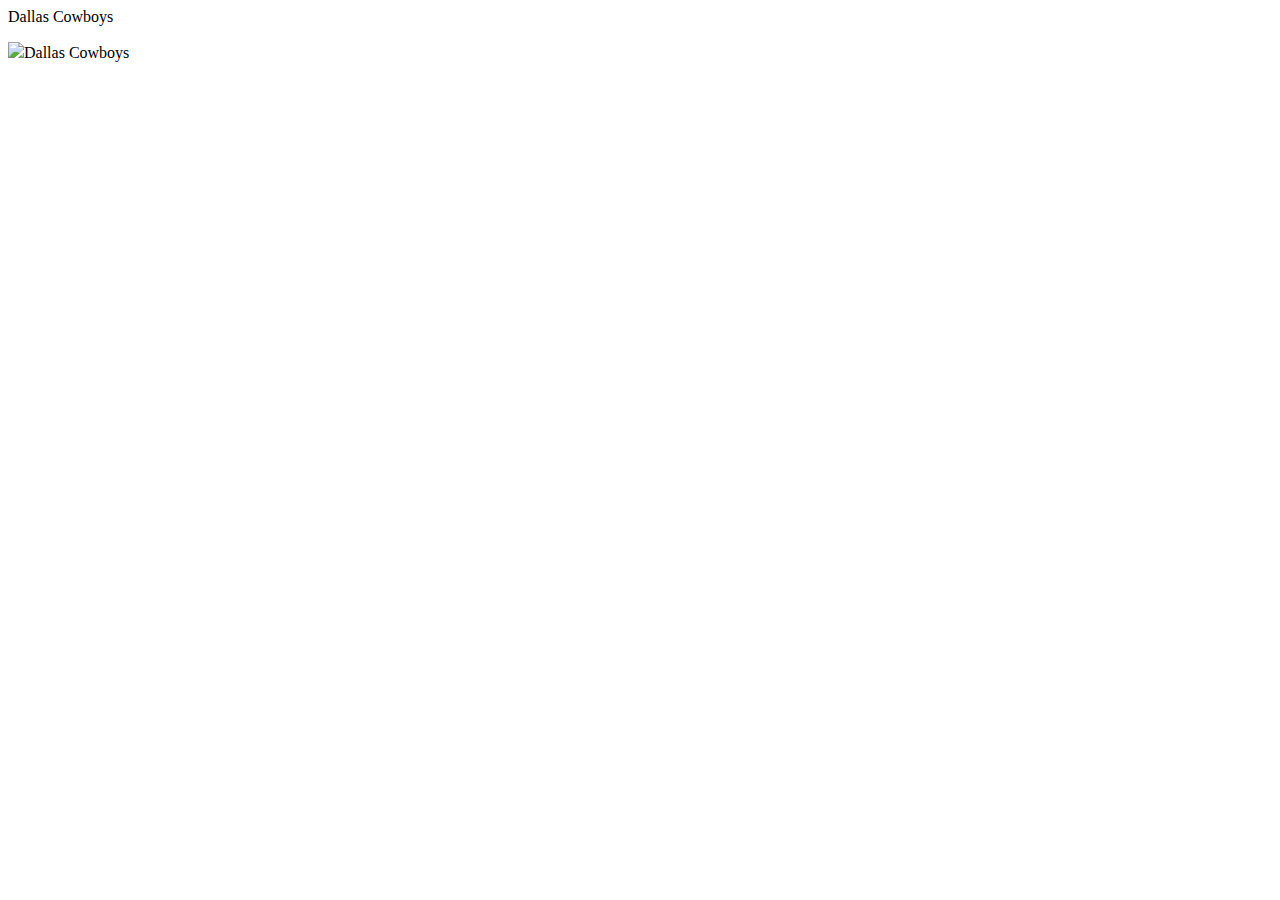
==== index.html @ ccbd550d "html layout and logo added" ====
<!DOCTYPE html>
<html>
<head>
	<title>Dallas Cowboys</title>
</head>
<body>
	<header>Dallas Cowboys</header>
	<p><img src="http://a.espncdn.com/combiner/i?img=/i/teamlogos/nfl/500/dal.png&h=150&w=150">Dallas Cowboys</p>

</body>
</html>
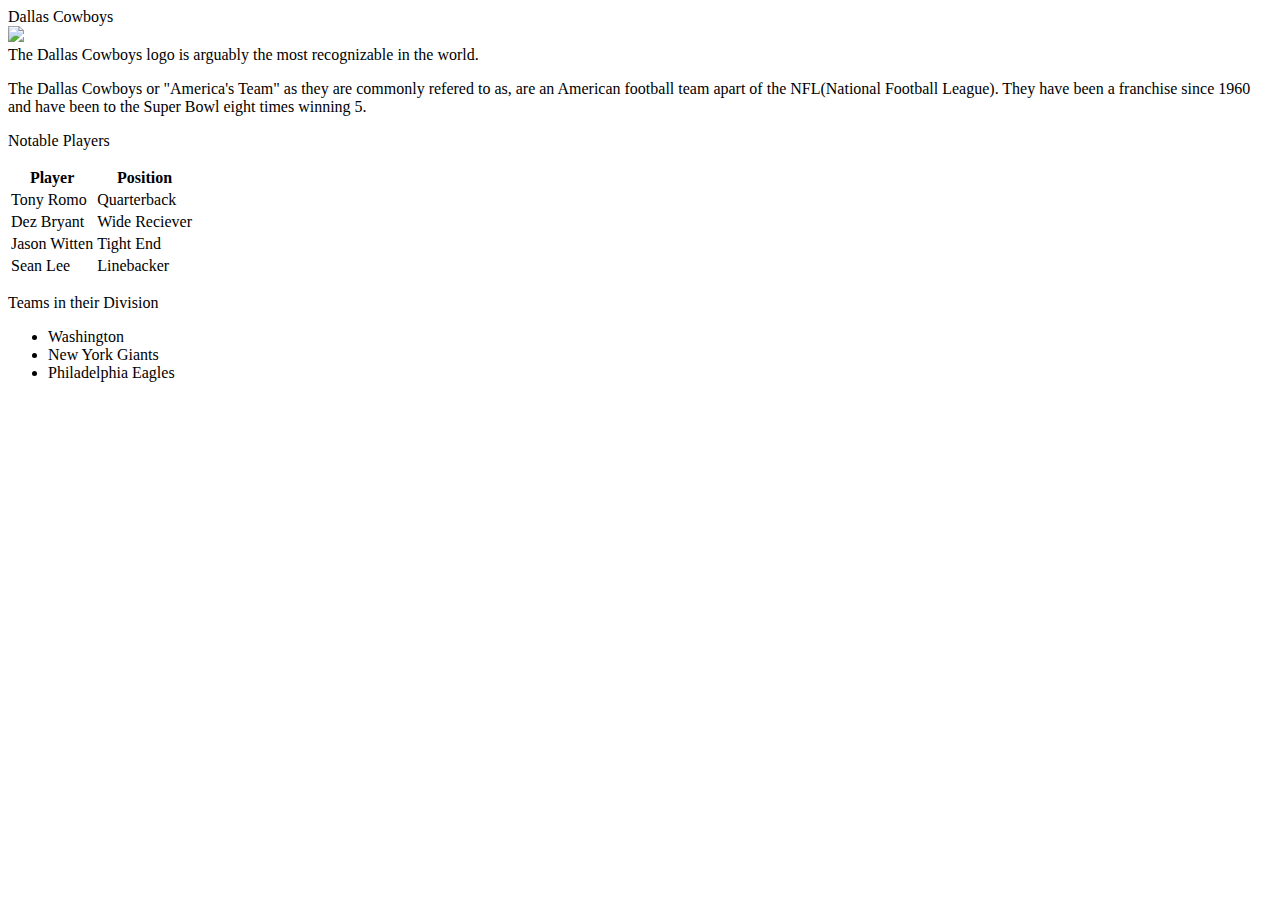
==== commit 0057c73f: "added intro paragraph, notable player table, list of teams in division" ====
--- a/index.html
+++ b/index.html
@@ -4,8 +4,40 @@
 	<title>Dallas Cowboys</title>
 </head>
 <body>
-	<header>Dallas Cowboys</header>
-	<p><img src="http://a.espncdn.com/combiner/i?img=/i/teamlogos/nfl/500/dal.png&h=150&w=150">Dallas Cowboys</p>
-
+	<header1>Dallas Cowboys</header>
+	<br>
+	<p1><img src="http://a.espncdn.com/combiner/i?img=/i/teamlogos/nfl/500/dal.png&h=150&w=150">
+	<br>
+	The Dallas Cowboys logo is arguably the most recognizable in the world.</p>
+	<p>The Dallas Cowboys or "America's Team" as they are commonly refered to as, are an American football team apart of the NFL(National Football League). They have been a franchise since 1960 and have been to the Super Bowl eight times winning 5.</p>
+	<p>Notable Players
+		<table boarder=1>
+			<tr>
+				<th>Player</th>
+				<th>Position</th>
+			</tr>
+			<tr>
+				<td>Tony Romo</td>
+				<td>Quarterback</td>
+			</tr>
+			<tr>
+				<td>Dez Bryant</td>
+				<td>Wide Reciever</td>
+			</tr>
+			<tr>
+				<td>Jason Witten</td>
+				<td>Tight End</td>
+			</tr>
+			<tr>
+				<td>Sean Lee</td>
+				<td>Linebacker</td></tr>
+		</table></p>
+	<p>Teams in their Division
+		<ul>
+			<li>Washington</li>
+			<li>New York Giants</li>
+			<li>Philadelphia Eagles</li>
+		</ul>
+	</p>
 </body>
 </html>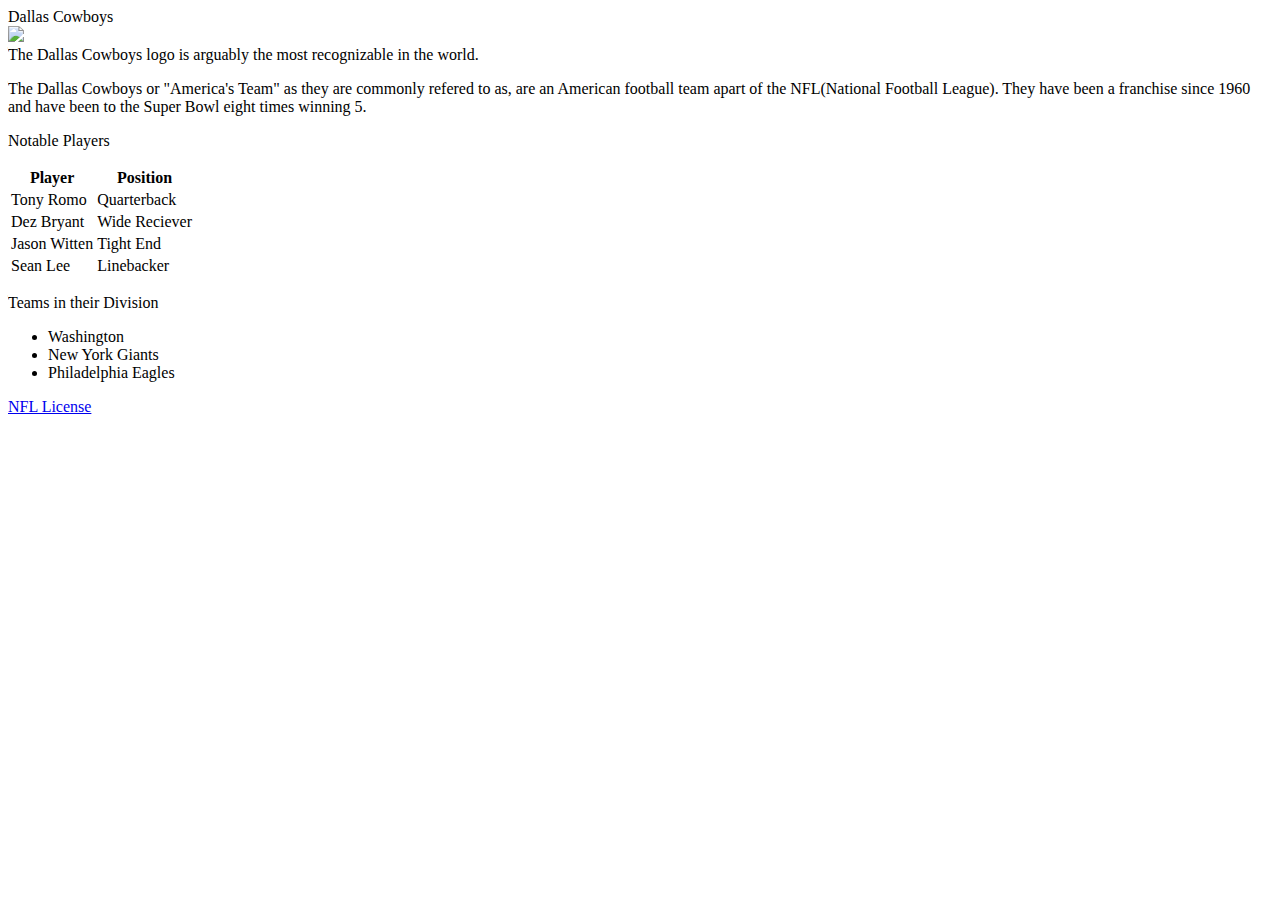
==== commit a9c89d02: "added add.html as a license page, link, and into & title to page" ====
--- a/index.html
+++ b/index.html
@@ -38,6 +38,8 @@
 			<li>New York Giants</li>
 			<li>Philadelphia Eagles</li>
 		</ul>
+		<a href="add.html">NFL License<a>
 	</p>
+
 </body>
 </html>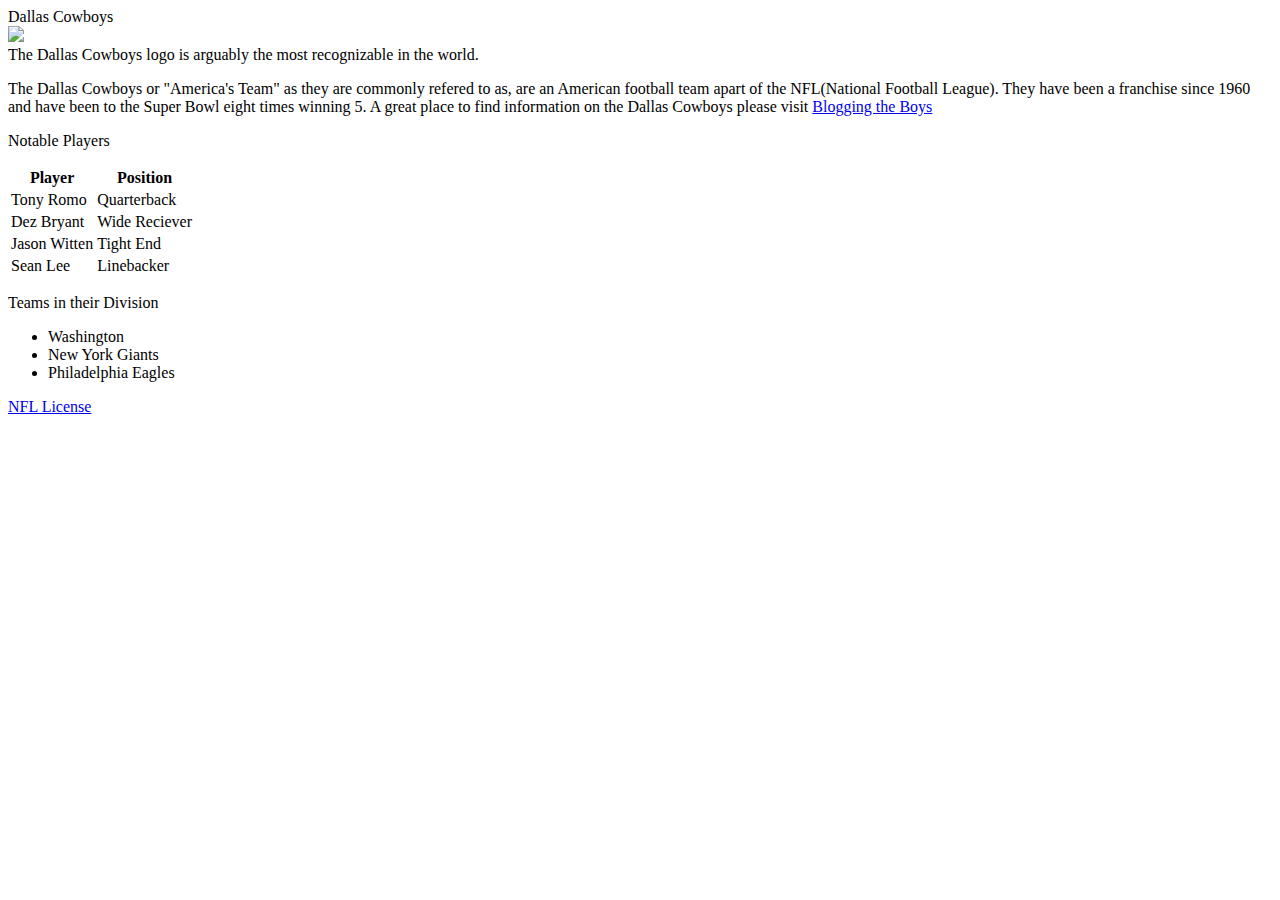
==== commit e572ecc6: "Added Bloggingtheboys.com link to home page" ====
--- a/index.html
+++ b/index.html
@@ -9,7 +9,7 @@
 	<p1><img src="http://a.espncdn.com/combiner/i?img=/i/teamlogos/nfl/500/dal.png&h=150&w=150">
 	<br>
 	The Dallas Cowboys logo is arguably the most recognizable in the world.</p>
-	<p>The Dallas Cowboys or "America's Team" as they are commonly refered to as, are an American football team apart of the NFL(National Football League). They have been a franchise since 1960 and have been to the Super Bowl eight times winning 5.</p>
+	<p>The Dallas Cowboys or "America's Team" as they are commonly refered to as, are an American football team apart of the NFL(National Football League). They have been a franchise since 1960 and have been to the Super Bowl eight times winning 5. A great place to find information on the Dallas Cowboys please visit <a href="https://www.bloggingtheboys.com">Blogging the Boys<a></p>
 	<p>Notable Players
 		<table boarder=1>
 			<tr>
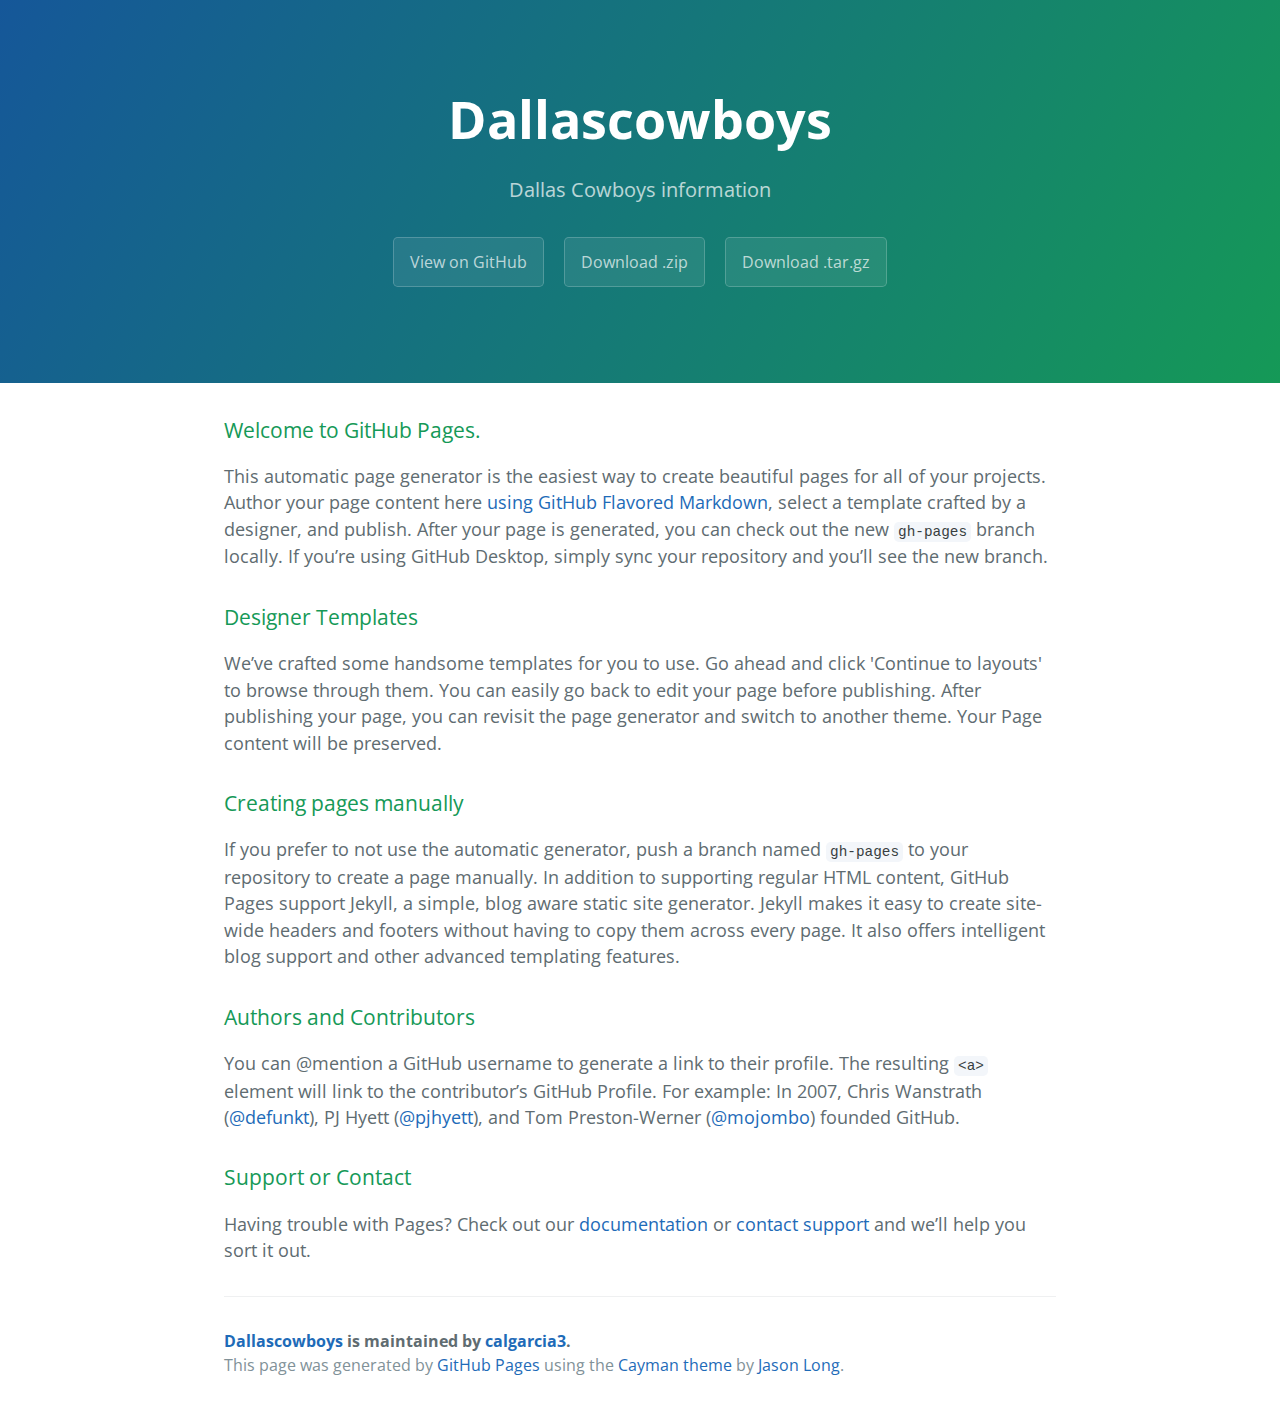
==== commit 17cfdcfc: "Create gh-pages branch via GitHub" ====
--- a/index.html
+++ b/index.html
@@ -1,45 +1,57 @@
-<!DOCTYPE html>
-<html>
-<head>
-	<title>Dallas Cowboys</title>
-</head>
-<body>
-	<header1>Dallas Cowboys</header>
-	<br>
-	<p1><img src="http://a.espncdn.com/combiner/i?img=/i/teamlogos/nfl/500/dal.png&h=150&w=150">
-	<br>
-	The Dallas Cowboys logo is arguably the most recognizable in the world.</p>
-	<p>The Dallas Cowboys or "America's Team" as they are commonly refered to as, are an American football team apart of the NFL(National Football League). They have been a franchise since 1960 and have been to the Super Bowl eight times winning 5. A great place to find information on the Dallas Cowboys please visit <a href="https://www.bloggingtheboys.com">Blogging the Boys<a></p>
-	<p>Notable Players
-		<table boarder=1>
-			<tr>
-				<th>Player</th>
-				<th>Position</th>
-			</tr>
-			<tr>
-				<td>Tony Romo</td>
-				<td>Quarterback</td>
-			</tr>
-			<tr>
-				<td>Dez Bryant</td>
-				<td>Wide Reciever</td>
-			</tr>
-			<tr>
-				<td>Jason Witten</td>
-				<td>Tight End</td>
-			</tr>
-			<tr>
-				<td>Sean Lee</td>
-				<td>Linebacker</td></tr>
-		</table></p>
-	<p>Teams in their Division
-		<ul>
-			<li>Washington</li>
-			<li>New York Giants</li>
-			<li>Philadelphia Eagles</li>
-		</ul>
-		<a href="add.html">NFL License<a>
-	</p>
-
-</body>
-</html>+<!DOCTYPE html>
+<html lang="en-us">
+  <head>
+    <meta charset="UTF-8">
+    <title>Dallascowboys by calgarcia3</title>
+    <meta name="viewport" content="width=device-width, initial-scale=1">
+    <link rel="stylesheet" type="text/css" href="stylesheets/normalize.css" media="screen">
+    <link href='https://fonts.googleapis.com/css?family=Open+Sans:400,700' rel='stylesheet' type='text/css'>
+    <link rel="stylesheet" type="text/css" href="stylesheets/stylesheet.css" media="screen">
+    <link rel="stylesheet" type="text/css" href="stylesheets/github-light.css" media="screen">
+  </head>
+  <body>
+    <section class="page-header">
+      <h1 class="project-name">Dallascowboys</h1>
+      <h2 class="project-tagline">Dallas Cowboys information</h2>
+      <a href="https://github.com/calgarcia3/DallasCowboys" class="btn">View on GitHub</a>
+      <a href="https://github.com/calgarcia3/DallasCowboys/zipball/master" class="btn">Download .zip</a>
+      <a href="https://github.com/calgarcia3/DallasCowboys/tarball/master" class="btn">Download .tar.gz</a>
+    </section>
+
+    <section class="main-content">
+      <h3>
+<a id="welcome-to-github-pages" class="anchor" href="#welcome-to-github-pages" aria-hidden="true"><span aria-hidden="true" class="octicon octicon-link"></span></a>Welcome to GitHub Pages.</h3>
+
+<p>This automatic page generator is the easiest way to create beautiful pages for all of your projects. Author your page content here <a href="https://guides.github.com/features/mastering-markdown/">using GitHub Flavored Markdown</a>, select a template crafted by a designer, and publish. After your page is generated, you can check out the new <code>gh-pages</code> branch locally. If you’re using GitHub Desktop, simply sync your repository and you’ll see the new branch.</p>
+
+<h3>
+<a id="designer-templates" class="anchor" href="#designer-templates" aria-hidden="true"><span aria-hidden="true" class="octicon octicon-link"></span></a>Designer Templates</h3>
+
+<p>We’ve crafted some handsome templates for you to use. Go ahead and click 'Continue to layouts' to browse through them. You can easily go back to edit your page before publishing. After publishing your page, you can revisit the page generator and switch to another theme. Your Page content will be preserved.</p>
+
+<h3>
+<a id="creating-pages-manually" class="anchor" href="#creating-pages-manually" aria-hidden="true"><span aria-hidden="true" class="octicon octicon-link"></span></a>Creating pages manually</h3>
+
+<p>If you prefer to not use the automatic generator, push a branch named <code>gh-pages</code> to your repository to create a page manually. In addition to supporting regular HTML content, GitHub Pages support Jekyll, a simple, blog aware static site generator. Jekyll makes it easy to create site-wide headers and footers without having to copy them across every page. It also offers intelligent blog support and other advanced templating features.</p>
+
+<h3>
+<a id="authors-and-contributors" class="anchor" href="#authors-and-contributors" aria-hidden="true"><span aria-hidden="true" class="octicon octicon-link"></span></a>Authors and Contributors</h3>
+
+<p>You can @mention a GitHub username to generate a link to their profile. The resulting <code>&lt;a&gt;</code> element will link to the contributor’s GitHub Profile. For example: In 2007, Chris Wanstrath (<a href="https://github.com/defunkt" class="user-mention">@defunkt</a>), PJ Hyett (<a href="https://github.com/pjhyett" class="user-mention">@pjhyett</a>), and Tom Preston-Werner (<a href="https://github.com/mojombo" class="user-mention">@mojombo</a>) founded GitHub.</p>
+
+<h3>
+<a id="support-or-contact" class="anchor" href="#support-or-contact" aria-hidden="true"><span aria-hidden="true" class="octicon octicon-link"></span></a>Support or Contact</h3>
+
+<p>Having trouble with Pages? Check out our <a href="https://help.github.com/pages">documentation</a> or <a href="https://github.com/contact">contact support</a> and we’ll help you sort it out.</p>
+
+      <footer class="site-footer">
+        <span class="site-footer-owner"><a href="https://github.com/calgarcia3/DallasCowboys">Dallascowboys</a> is maintained by <a href="https://github.com/calgarcia3">calgarcia3</a>.</span>
+
+        <span class="site-footer-credits">This page was generated by <a href="https://pages.github.com">GitHub Pages</a> using the <a href="https://github.com/jasonlong/cayman-theme">Cayman theme</a> by <a href="https://twitter.com/jasonlong">Jason Long</a>.</span>
+      </footer>
+
+    </section>
+
+  
+  </body>
+</html>
--- a/stylesheets/stylesheet.css
+++ b/stylesheets/stylesheet.css
@@ -0,0 +1,245 @@
+* {
+  box-sizing: border-box; }
+
+body {
+  padding: 0;
+  margin: 0;
+  font-family: "Open Sans", "Helvetica Neue", Helvetica, Arial, sans-serif;
+  font-size: 16px;
+  line-height: 1.5;
+  color: #606c71; }
+
+a {
+  color: #1e6bb8;
+  text-decoration: none; }
+  a:hover {
+    text-decoration: underline; }
+
+.btn {
+  display: inline-block;
+  margin-bottom: 1rem;
+  color: rgba(255, 255, 255, 0.7);
+  background-color: rgba(255, 255, 255, 0.08);
+  border-color: rgba(255, 255, 255, 0.2);
+  border-style: solid;
+  border-width: 1px;
+  border-radius: 0.3rem;
+  transition: color 0.2s, background-color 0.2s, border-color 0.2s; }
+  .btn + .btn {
+    margin-left: 1rem; }
+
+.btn:hover {
+  color: rgba(255, 255, 255, 0.8);
+  text-decoration: none;
+  background-color: rgba(255, 255, 255, 0.2);
+  border-color: rgba(255, 255, 255, 0.3); }
+
+@media screen and (min-width: 64em) {
+  .btn {
+    padding: 0.75rem 1rem; } }
+
+@media screen and (min-width: 42em) and (max-width: 64em) {
+  .btn {
+    padding: 0.6rem 0.9rem;
+    font-size: 0.9rem; } }
+
+@media screen and (max-width: 42em) {
+  .btn {
+    display: block;
+    width: 100%;
+    padding: 0.75rem;
+    font-size: 0.9rem; }
+    .btn + .btn {
+      margin-top: 1rem;
+      margin-left: 0; } }
+
+.page-header {
+  color: #fff;
+  text-align: center;
+  background-color: #159957;
+  background-image: linear-gradient(120deg, #155799, #159957); }
+
+@media screen and (min-width: 64em) {
+  .page-header {
+    padding: 5rem 6rem; } }
+
+@media screen and (min-width: 42em) and (max-width: 64em) {
+  .page-header {
+    padding: 3rem 4rem; } }
+
+@media screen and (max-width: 42em) {
+  .page-header {
+    padding: 2rem 1rem; } }
+
+.project-name {
+  margin-top: 0;
+  margin-bottom: 0.1rem; }
+
+@media screen and (min-width: 64em) {
+  .project-name {
+    font-size: 3.25rem; } }
+
+@media screen and (min-width: 42em) and (max-width: 64em) {
+  .project-name {
+    font-size: 2.25rem; } }
+
+@media screen and (max-width: 42em) {
+  .project-name {
+    font-size: 1.75rem; } }
+
+.project-tagline {
+  margin-bottom: 2rem;
+  font-weight: normal;
+  opacity: 0.7; }
+
+@media screen and (min-width: 64em) {
+  .project-tagline {
+    font-size: 1.25rem; } }
+
+@media screen and (min-width: 42em) and (max-width: 64em) {
+  .project-tagline {
+    font-size: 1.15rem; } }
+
+@media screen and (max-width: 42em) {
+  .project-tagline {
+    font-size: 1rem; } }
+
+.main-content :first-child {
+  margin-top: 0; }
+.main-content img {
+  max-width: 100%; }
+.main-content h1, .main-content h2, .main-content h3, .main-content h4, .main-content h5, .main-content h6 {
+  margin-top: 2rem;
+  margin-bottom: 1rem;
+  font-weight: normal;
+  color: #159957; }
+.main-content p {
+  margin-bottom: 1em; }
+.main-content code {
+  padding: 2px 4px;
+  font-family: Consolas, "Liberation Mono", Menlo, Courier, monospace;
+  font-size: 0.9rem;
+  color: #383e41;
+  background-color: #f3f6fa;
+  border-radius: 0.3rem; }
+.main-content pre {
+  padding: 0.8rem;
+  margin-top: 0;
+  margin-bottom: 1rem;
+  font: 1rem Consolas, "Liberation Mono", Menlo, Courier, monospace;
+  color: #567482;
+  word-wrap: normal;
+  background-color: #f3f6fa;
+  border: solid 1px #dce6f0;
+  border-radius: 0.3rem; }
+  .main-content pre > code {
+    padding: 0;
+    margin: 0;
+    font-size: 0.9rem;
+    color: #567482;
+    word-break: normal;
+    white-space: pre;
+    background: transparent;
+    border: 0; }
+.main-content .highlight {
+  margin-bottom: 1rem; }
+  .main-content .highlight pre {
+    margin-bottom: 0;
+    word-break: normal; }
+.main-content .highlight pre, .main-content pre {
+  padding: 0.8rem;
+  overflow: auto;
+  font-size: 0.9rem;
+  line-height: 1.45;
+  border-radius: 0.3rem; }
+.main-content pre code, .main-content pre tt {
+  display: inline;
+  max-width: initial;
+  padding: 0;
+  margin: 0;
+  overflow: initial;
+  line-height: inherit;
+  word-wrap: normal;
+  background-color: transparent;
+  border: 0; }
+  .main-content pre code:before, .main-content pre code:after, .main-content pre tt:before, .main-content pre tt:after {
+    content: normal; }
+.main-content ul, .main-content ol {
+  margin-top: 0; }
+.main-content blockquote {
+  padding: 0 1rem;
+  margin-left: 0;
+  color: #819198;
+  border-left: 0.3rem solid #dce6f0; }
+  .main-content blockquote > :first-child {
+    margin-top: 0; }
+  .main-content blockquote > :last-child {
+    margin-bottom: 0; }
+.main-content table {
+  display: block;
+  width: 100%;
+  overflow: auto;
+  word-break: normal;
+  word-break: keep-all; }
+  .main-content table th {
+    font-weight: bold; }
+  .main-content table th, .main-content table td {
+    padding: 0.5rem 1rem;
+    border: 1px solid #e9ebec; }
+.main-content dl {
+  padding: 0; }
+  .main-content dl dt {
+    padding: 0;
+    margin-top: 1rem;
+    font-size: 1rem;
+    font-weight: bold; }
+  .main-content dl dd {
+    padding: 0;
+    margin-bottom: 1rem; }
+.main-content hr {
+  height: 2px;
+  padding: 0;
+  margin: 1rem 0;
+  background-color: #eff0f1;
+  border: 0; }
+
+@media screen and (min-width: 64em) {
+  .main-content {
+    max-width: 64rem;
+    padding: 2rem 6rem;
+    margin: 0 auto;
+    font-size: 1.1rem; } }
+
+@media screen and (min-width: 42em) and (max-width: 64em) {
+  .main-content {
+    padding: 2rem 4rem;
+    font-size: 1.1rem; } }
+
+@media screen and (max-width: 42em) {
+  .main-content {
+    padding: 2rem 1rem;
+    font-size: 1rem; } }
+
+.site-footer {
+  padding-top: 2rem;
+  margin-top: 2rem;
+  border-top: solid 1px #eff0f1; }
+
+.site-footer-owner {
+  display: block;
+  font-weight: bold; }
+
+.site-footer-credits {
+  color: #819198; }
+
+@media screen and (min-width: 64em) {
+  .site-footer {
+    font-size: 1rem; } }
+
+@media screen and (min-width: 42em) and (max-width: 64em) {
+  .site-footer {
+    font-size: 1rem; } }
+
+@media screen and (max-width: 42em) {
+  .site-footer {
+    font-size: 0.9rem; } }
--- a/stylesheets/github-light.css
+++ b/stylesheets/github-light.css
@@ -0,0 +1,124 @@
+/*
+The MIT License (MIT)
+
+Copyright (c) 2016 GitHub, Inc.
+
+Permission is hereby granted, free of charge, to any person obtaining a copy
+of this software and associated documentation files (the "Software"), to deal
+in the Software without restriction, including without limitation the rights
+to use, copy, modify, merge, publish, distribute, sublicense, and/or sell
+copies of the Software, and to permit persons to whom the Software is
+furnished to do so, subject to the following conditions:
+
+The above copyright notice and this permission notice shall be included in all
+copies or substantial portions of the Software.
+
+THE SOFTWARE IS PROVIDED "AS IS", WITHOUT WARRANTY OF ANY KIND, EXPRESS OR
+IMPLIED, INCLUDING BUT NOT LIMITED TO THE WARRANTIES OF MERCHANTABILITY,
+FITNESS FOR A PARTICULAR PURPOSE AND NONINFRINGEMENT. IN NO EVENT SHALL THE
+AUTHORS OR COPYRIGHT HOLDERS BE LIABLE FOR ANY CLAIM, DAMAGES OR OTHER
+LIABILITY, WHETHER IN AN ACTION OF CONTRACT, TORT OR OTHERWISE, ARISING FROM,
+OUT OF OR IN CONNECTION WITH THE SOFTWARE OR THE USE OR OTHER DEALINGS IN THE
+SOFTWARE.
+
+*/
+
+.pl-c /* comment */ {
+  color: #969896;
+}
+
+.pl-c1 /* constant, variable.other.constant, support, meta.property-name, support.constant, support.variable, meta.module-reference, markup.raw, meta.diff.header */,
+.pl-s .pl-v /* string variable */ {
+  color: #0086b3;
+}
+
+.pl-e /* entity */,
+.pl-en /* entity.name */ {
+  color: #795da3;
+}
+
+.pl-smi /* variable.parameter.function, storage.modifier.package, storage.modifier.import, storage.type.java, variable.other */,
+.pl-s .pl-s1 /* string source */ {
+  color: #333;
+}
+
+.pl-ent /* entity.name.tag */ {
+  color: #63a35c;
+}
+
+.pl-k /* keyword, storage, storage.type */ {
+  color: #a71d5d;
+}
+
+.pl-s /* string */,
+.pl-pds /* punctuation.definition.string, string.regexp.character-class */,
+.pl-s .pl-pse .pl-s1 /* string punctuation.section.embedded source */,
+.pl-sr /* string.regexp */,
+.pl-sr .pl-cce /* string.regexp constant.character.escape */,
+.pl-sr .pl-sre /* string.regexp source.ruby.embedded */,
+.pl-sr .pl-sra /* string.regexp string.regexp.arbitrary-repitition */ {
+  color: #183691;
+}
+
+.pl-v /* variable */ {
+  color: #ed6a43;
+}
+
+.pl-id /* invalid.deprecated */ {
+  color: #b52a1d;
+}
+
+.pl-ii /* invalid.illegal */ {
+  color: #f8f8f8;
+  background-color: #b52a1d;
+}
+
+.pl-sr .pl-cce /* string.regexp constant.character.escape */ {
+  font-weight: bold;
+  color: #63a35c;
+}
+
+.pl-ml /* markup.list */ {
+  color: #693a17;
+}
+
+.pl-mh /* markup.heading */,
+.pl-mh .pl-en /* markup.heading entity.name */,
+.pl-ms /* meta.separator */ {
+  font-weight: bold;
+  color: #1d3e81;
+}
+
+.pl-mq /* markup.quote */ {
+  color: #008080;
+}
+
+.pl-mi /* markup.italic */ {
+  font-style: italic;
+  color: #333;
+}
+
+.pl-mb /* markup.bold */ {
+  font-weight: bold;
+  color: #333;
+}
+
+.pl-md /* markup.deleted, meta.diff.header.from-file */ {
+  color: #bd2c00;
+  background-color: #ffecec;
+}
+
+.pl-mi1 /* markup.inserted, meta.diff.header.to-file */ {
+  color: #55a532;
+  background-color: #eaffea;
+}
+
+.pl-mdr /* meta.diff.range */ {
+  font-weight: bold;
+  color: #795da3;
+}
+
+.pl-mo /* meta.output */ {
+  color: #1d3e81;
+}
+
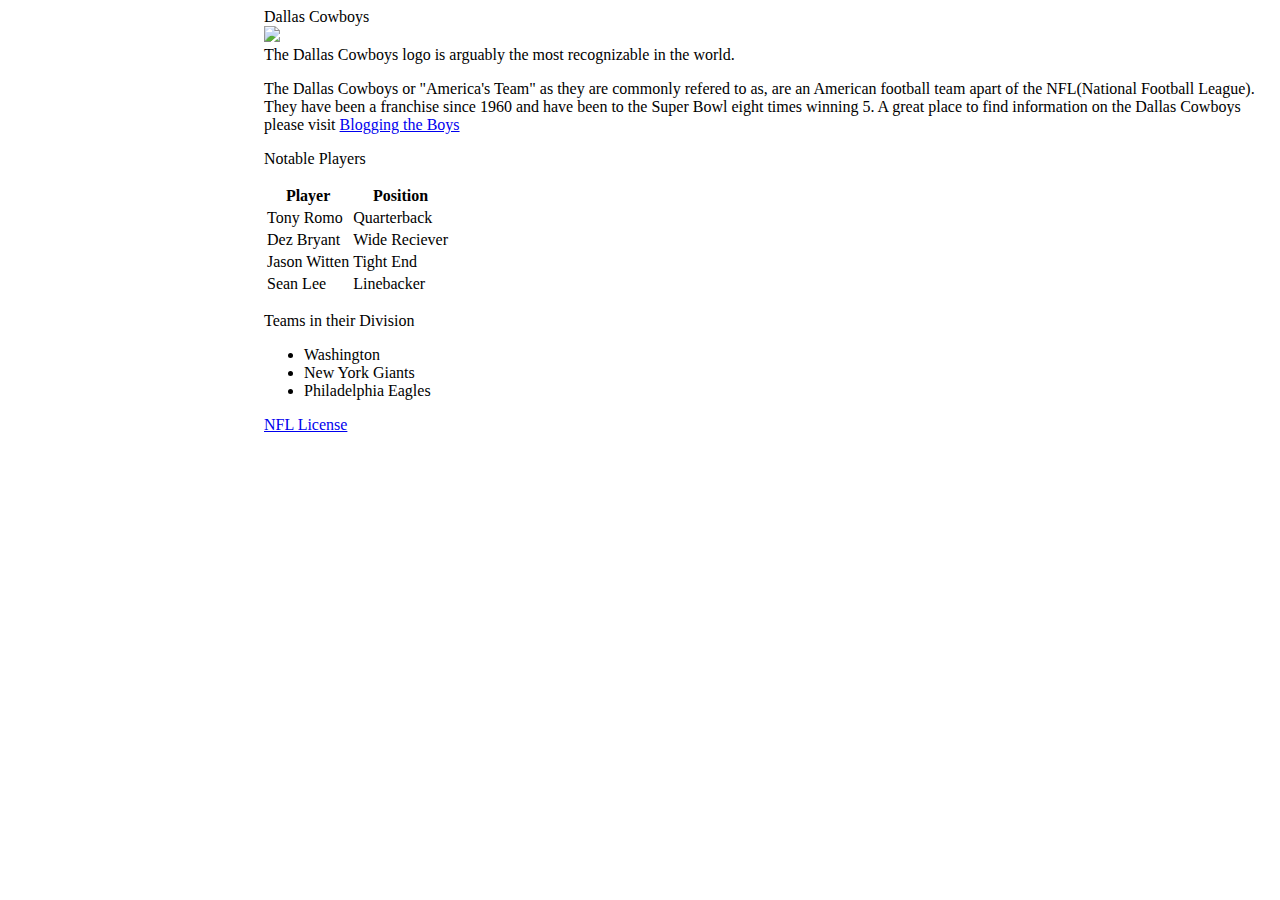
==== commit b71f4d02: "CSS stylesheet added to add & index html pages, stylesheet added footer boarder, link color & margin" ====
--- a/index.html
+++ b/index.html
@@ -1,57 +1,46 @@
-<!DOCTYPE html>
-<html lang="en-us">
-  <head>
-    <meta charset="UTF-8">
-    <title>Dallascowboys by calgarcia3</title>
-    <meta name="viewport" content="width=device-width, initial-scale=1">
-    <link rel="stylesheet" type="text/css" href="stylesheets/normalize.css" media="screen">
-    <link href='https://fonts.googleapis.com/css?family=Open+Sans:400,700' rel='stylesheet' type='text/css'>
-    <link rel="stylesheet" type="text/css" href="stylesheets/stylesheet.css" media="screen">
-    <link rel="stylesheet" type="text/css" href="stylesheets/github-light.css" media="screen">
-  </head>
-  <body>
-    <section class="page-header">
-      <h1 class="project-name">Dallascowboys</h1>
-      <h2 class="project-tagline">Dallas Cowboys information</h2>
-      <a href="https://github.com/calgarcia3/DallasCowboys" class="btn">View on GitHub</a>
-      <a href="https://github.com/calgarcia3/DallasCowboys/zipball/master" class="btn">Download .zip</a>
-      <a href="https://github.com/calgarcia3/DallasCowboys/tarball/master" class="btn">Download .tar.gz</a>
-    </section>
-
-    <section class="main-content">
-      <h3>
-<a id="welcome-to-github-pages" class="anchor" href="#welcome-to-github-pages" aria-hidden="true"><span aria-hidden="true" class="octicon octicon-link"></span></a>Welcome to GitHub Pages.</h3>
-
-<p>This automatic page generator is the easiest way to create beautiful pages for all of your projects. Author your page content here <a href="https://guides.github.com/features/mastering-markdown/">using GitHub Flavored Markdown</a>, select a template crafted by a designer, and publish. After your page is generated, you can check out the new <code>gh-pages</code> branch locally. If you’re using GitHub Desktop, simply sync your repository and you’ll see the new branch.</p>
-
-<h3>
-<a id="designer-templates" class="anchor" href="#designer-templates" aria-hidden="true"><span aria-hidden="true" class="octicon octicon-link"></span></a>Designer Templates</h3>
-
-<p>We’ve crafted some handsome templates for you to use. Go ahead and click 'Continue to layouts' to browse through them. You can easily go back to edit your page before publishing. After publishing your page, you can revisit the page generator and switch to another theme. Your Page content will be preserved.</p>
-
-<h3>
-<a id="creating-pages-manually" class="anchor" href="#creating-pages-manually" aria-hidden="true"><span aria-hidden="true" class="octicon octicon-link"></span></a>Creating pages manually</h3>
-
-<p>If you prefer to not use the automatic generator, push a branch named <code>gh-pages</code> to your repository to create a page manually. In addition to supporting regular HTML content, GitHub Pages support Jekyll, a simple, blog aware static site generator. Jekyll makes it easy to create site-wide headers and footers without having to copy them across every page. It also offers intelligent blog support and other advanced templating features.</p>
-
-<h3>
-<a id="authors-and-contributors" class="anchor" href="#authors-and-contributors" aria-hidden="true"><span aria-hidden="true" class="octicon octicon-link"></span></a>Authors and Contributors</h3>
-
-<p>You can @mention a GitHub username to generate a link to their profile. The resulting <code>&lt;a&gt;</code> element will link to the contributor’s GitHub Profile. For example: In 2007, Chris Wanstrath (<a href="https://github.com/defunkt" class="user-mention">@defunkt</a>), PJ Hyett (<a href="https://github.com/pjhyett" class="user-mention">@pjhyett</a>), and Tom Preston-Werner (<a href="https://github.com/mojombo" class="user-mention">@mojombo</a>) founded GitHub.</p>
-
-<h3>
-<a id="support-or-contact" class="anchor" href="#support-or-contact" aria-hidden="true"><span aria-hidden="true" class="octicon octicon-link"></span></a>Support or Contact</h3>
-
-<p>Having trouble with Pages? Check out our <a href="https://help.github.com/pages">documentation</a> or <a href="https://github.com/contact">contact support</a> and we’ll help you sort it out.</p>
-
-      <footer class="site-footer">
-        <span class="site-footer-owner"><a href="https://github.com/calgarcia3/DallasCowboys">Dallascowboys</a> is maintained by <a href="https://github.com/calgarcia3">calgarcia3</a>.</span>
-
-        <span class="site-footer-credits">This page was generated by <a href="https://pages.github.com">GitHub Pages</a> using the <a href="https://github.com/jasonlong/cayman-theme">Cayman theme</a> by <a href="https://twitter.com/jasonlong">Jason Long</a>.</span>
-      </footer>
-
-    </section>
-
-  
-  </body>
-</html>
+<!DOCTYPE html>
+<html>
+<head>
+	<title>Dallas Cowboys</title>
+</head>
+<body>
+	<header1>Dallas Cowboys</header>
+	<br>
+	<p1><img src="http://a.espncdn.com/combiner/i?img=/i/teamlogos/nfl/500/dal.png&h=150&w=150">
+	<link rel="stylesheet" type="text/css" href="styles.css">
+	<br>
+	The Dallas Cowboys logo is arguably the most recognizable in the world.</p>
+	<p>The Dallas Cowboys or "America's Team" as they are commonly refered to as, are an American football team apart of the NFL(National Football League). They have been a franchise since 1960 and have been to the Super Bowl eight times winning 5. A great place to find information on the Dallas Cowboys please visit <a href="https://www.bloggingtheboys.com">Blogging the Boys<a></p>
+	<p>Notable Players
+		<table boarder=1>
+			<tr>
+				<th>Player</th>
+				<th>Position</th>
+			</tr>
+			<tr>
+				<td>Tony Romo</td>
+				<td>Quarterback</td>
+			</tr>
+			<tr>
+				<td>Dez Bryant</td>
+				<td>Wide Reciever</td>
+			</tr>
+			<tr>
+				<td>Jason Witten</td>
+				<td>Tight End</td>
+			</tr>
+			<tr>
+				<td>Sean Lee</td>
+				<td>Linebacker</td></tr>
+		</table></p>
+	<p>Teams in their Division
+		<ul>
+			<li>Washington</li>
+			<li>New York Giants</li>
+			<li>Philadelphia Eagles</li>
+		</ul>
+		<a href="add.html">NFL License<a>
+	</p>
+
+</body>
+</html>--- a/styles.css
+++ b/styles.css
@@ -0,0 +1,16 @@
+body {
+	background: white;
+	padding-left: 20%;
+	font-family: "Georgia";
+	font-size: 10;
+
+}
+footer {
+	border: dashed;
+	border-color: red;
+	margin: 5px 0px 0px 5px;
+	padding-top: 5px;
+}
+p (a href) {
+	font-color: navy;
+}